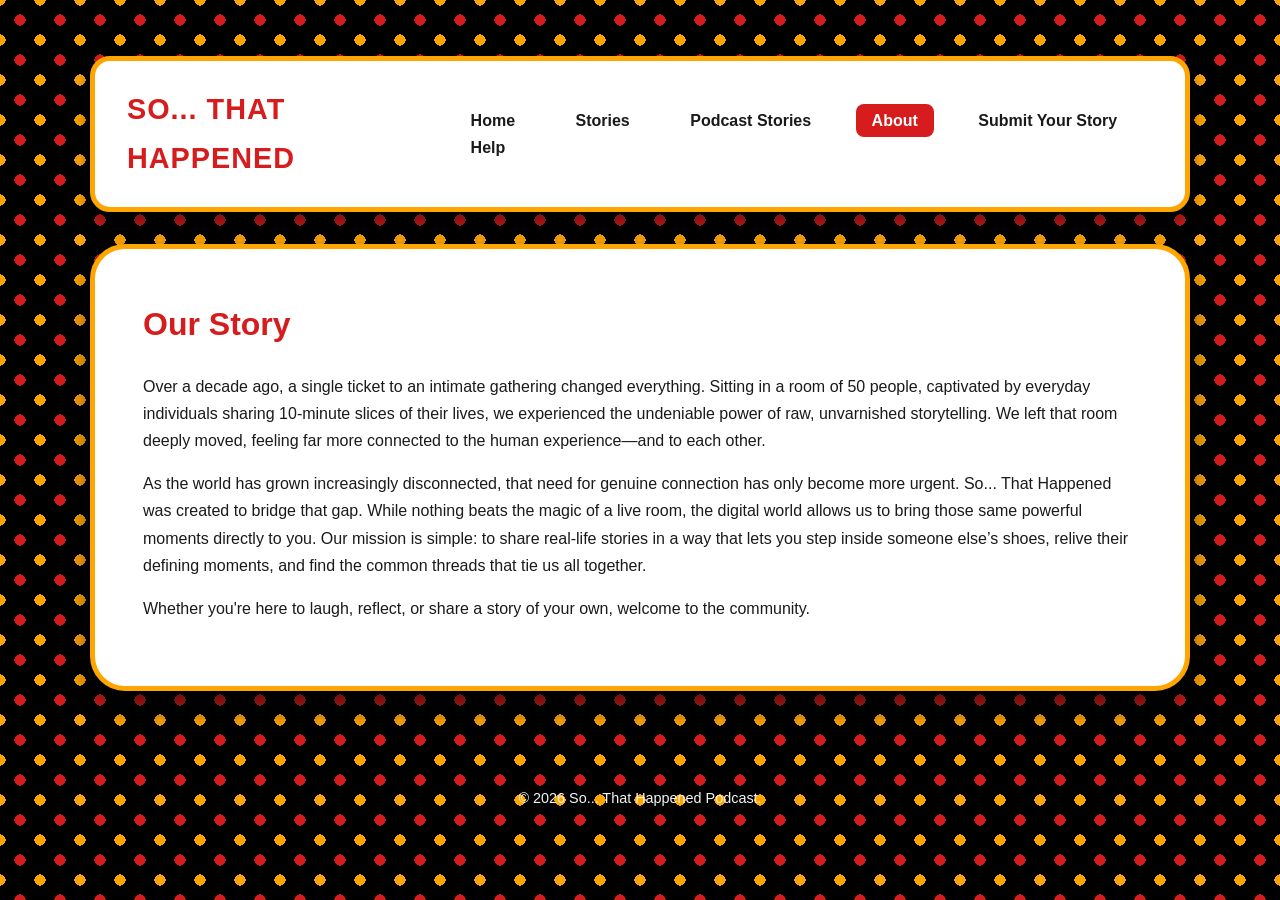
==== about.html @ afc2580c "Add files via upload" ====
<!DOCTYPE html>
<html lang="en">
<head>
    <meta charset="UTF-8">
    <meta name="viewport" content="width=device-width, initial-scale=1.0">
    <title>About Us | So... That Happened</title>
    <link rel="stylesheet" href="style.css">
</head>
<body>

    <div class="site-container">
        <header>
            <div class="logo">So... That Happened</div>
            <nav>
                <a href="index.html">Home</a>
                <a href="stories.html">Stories</a>
                <a href="podcast.html">Podcast Stories</a>
                <a href="about.html" class="active">About</a>
                <a href="submit.html">Submit Your Story</a>
                <a href="help.html">Help</a>
            </nav>
        </header>

        <main class="content-card">
            <h1>Our Story</h1>
            <p>Over a decade ago, a single ticket to an intimate gathering changed everything. Sitting in a room of 50 people, captivated by everyday individuals sharing 10-minute slices of their lives, we experienced the undeniable power of raw, unvarnished storytelling. We left that room deeply moved, feeling far more connected to the human experience—and to each other.</p>
            <p>As the world has grown increasingly disconnected, that need for genuine connection has only become more urgent. So... That Happened was created to bridge that gap. While nothing beats the magic of a live room, the digital world allows us to bring those same powerful moments directly to you. Our mission is simple: to share real-life stories in a way that lets you step inside someone else’s shoes, relive their defining moments, and find the common threads that tie us all together.</p>
            <p>Whether you're here to laugh, reflect, or share a story of your own, welcome to the community.</p>
        </main>

        <footer>
            <p>&copy; 2026 So... That Happened Podcast.</p>
        </footer>
    </div>

</body>
</html>
---- style.css ----
/* Theme Palette & Global Styling */
:root {
    --primary-red: #D61C1C;
    --accent-gold: #FFA500;
    --bg-dark: #000000;
    --card-white: #FFFFFF;
    --text-dark: #1A1A1A;
    --text-light: #F5F5F5;
}

body {
    margin: 0;
    padding: 0;
    font-family: 'Segoe UI', Roboto, Helvetica, Arial, sans-serif;
    color: var(--text-dark);
    background-color: var(--bg-dark);
    background-image: radial-gradient(var(--primary-red) 20%, transparent 20%),
                      radial-gradient(var(--accent-gold) 20%, transparent 20%);
    background-size: 40px 40px;
    background-position: 0 0, 20px 20px;
    line-height: 1.7;
}

.site-container {
    max-width: 1100px;
    margin: 2rem auto;
    padding: 1.5rem;
}

header {
    background: var(--card-white);
    border: 5px solid var(--accent-gold);
    border-radius: 20px;
    padding: 1.5rem 2rem;
    display: flex;
    justify-content: space-between;
    align-items: center;
    box-shadow: 0 10px 20px rgba(0,0,0,0.5);
    margin-bottom: 2rem;
}

.logo {
    font-size: 1.8rem;
    font-weight: 800;
    color: var(--primary-red);
    text-transform: uppercase;
    letter-spacing: 1px;
}

nav a {
    text-decoration: none;
    color: var(--text-dark);
    font-weight: 600;
    margin-left: 1.5rem;
    padding: 0.5rem 1rem;
    border-radius: 8px;
    transition: all 0.3s ease;
}

nav a:hover, nav a.active {
    background-color: var(--primary-red);
    color: var(--card-white);
}

.content-card {
    background: var(--card-white);
    border: 5px solid var(--accent-gold);
    border-radius: 35px;
    padding: 3rem;
    margin-bottom: 2rem;
    box-shadow: 0 15px 30px rgba(0,0,0,0.6);
}

h1, h2, h3 {
    color: var(--primary-red);
    margin-top: 0;
}

.media-block {
    background: #F9F9F9;
    border-left: 6px solid var(--primary-red);
    padding: 1.5rem;
    border-radius: 12px;
    margin: 1.5rem 0;
}

audio, video {
    width: 100%;
    margin-top: 1rem;
}

.grid {
    display: grid;
    grid-template-columns: repeat(auto-fit, minmax(300px, 1fr));
    gap: 2rem;
    margin-top: 2rem;
}

.story-excerpt-card {
    background: #FCFCFC;
    border: 2px solid #EEE;
    border-radius: 15px;
    padding: 1.5rem;
    transition: transform 0.2s;
}

.story-excerpt-card:hover {
    transform: translateY(-5px);
    border-color: var(--accent-gold);
}

.form-group {
    margin-bottom: 1.5rem;
}

label {
    display: block;
    font-weight: 600;
    margin-bottom: 0.5rem;
    color: var(--primary-red);
}

input[type="text"], input[type="email"], textarea, select {
    width: 100%;
    padding: 0.8rem;
    border: 2px solid #DDD;
    border-radius: 8px;
    box-sizing: border-box;
    font-size: 1rem;
}

input:focus, textarea:focus {
    outline: none;
    border-color: var(--primary-red);
}

button {
    background-color: var(--primary-red);
    color: var(--card-white);
    border: none;
    padding: 1rem 2rem;
    font-size: 1.1rem;
    font-weight: bold;
    border-radius: 10px;
    cursor: pointer;
    box-shadow: 0 4px 10px rgba(214, 28, 28, 0.3);
}

button:hover {
    background-color: #B51414;
}

footer {
    text-align: center;
    color: var(--text-light);
    margin-top: 4rem;
    padding: 1rem;
    font-size: 0.9rem;
}
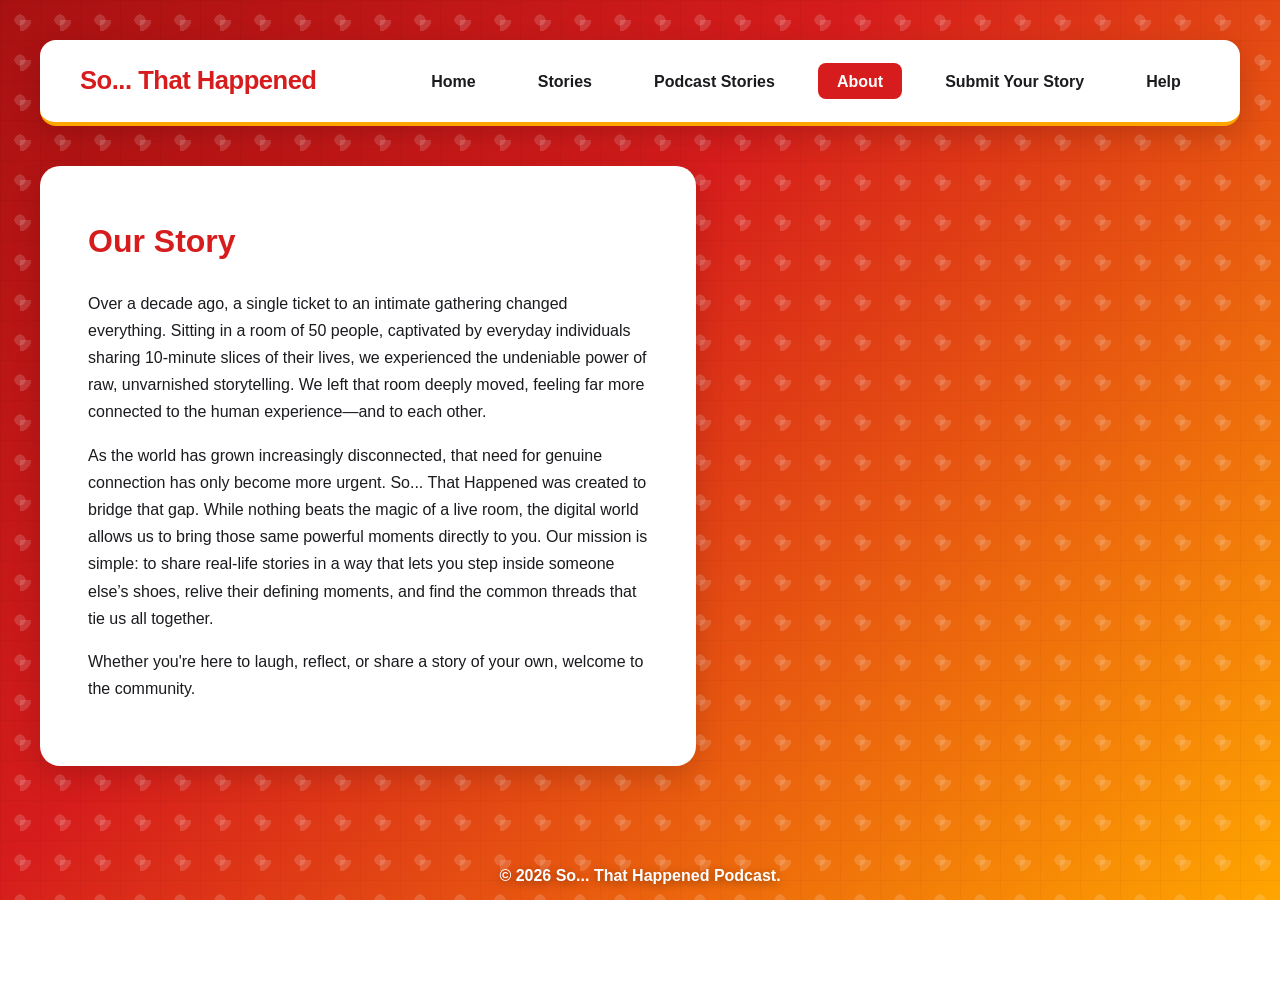
==== commit 0b6069fa: "Add files via upload" ====
--- a/about.html
+++ b/about.html
@@ -4,6 +4,8 @@
     <meta charset="UTF-8">
     <meta name="viewport" content="width=device-width, initial-scale=1.0">
     <title>About Us | So... That Happened</title>
+<!-- Browser Tab Favicon Integration -->
+<link rel="icon" type="image/jpeg" href="favicon.jpg">
     <link rel="stylesheet" href="style.css">
 </head>
 <body>
--- a/style.css
+++ b/style.css
@@ -1,11 +1,14 @@
-/* Theme Palette & Global Styling */
+/* "So... That Happened" Clean & Professional Theme */
 :root {
     --primary-red: #D61C1C;
     --accent-gold: #FFA500;
-    --bg-dark: #000000;
+    
+    /* Content Containers & UI Surfaces */
     --card-white: #FFFFFF;
-    --text-dark: #1A1A1A;
-    --text-light: #F5F5F5;
+    --text-dark: #1A1A1F;
+    --text-muted: #575766;
+    --border-light: #EBEAE6;
+    --shadow-soft: 0 10px 30px rgba(0, 0, 0, 0.15);
 }
 
 body {
@@ -13,48 +16,63 @@
     padding: 0;
     font-family: 'Segoe UI', Roboto, Helvetica, Arial, sans-serif;
     color: var(--text-dark);
-    background-color: var(--bg-dark);
-    background-image: radial-gradient(var(--primary-red) 20%, transparent 20%),
-                      radial-gradient(var(--accent-gold) 20%, transparent 20%);
-    background-size: 40px 40px;
-    background-position: 0 0, 20px 20px;
+    min-height: 100vh;
+    box-sizing: border-box;
+
+    /* REVENUE-QUALITY BACKGROUND: Your exact gradient & cross-pattern geometry kept intact */
+    background-image: 
+        radial-gradient(circle at 50% 50%, rgba(255, 255, 255, 0.15) 20%, transparent 20%),
+        radial-gradient(circle at 0 0, rgba(255, 255, 255, 0.15) 20%, transparent 20%),
+        linear-gradient(to right, rgba(0, 0, 0, 0.03) 1px, transparent 1px),
+        linear-gradient(to bottom, rgba(0, 0, 0, 0.03) 1px, transparent 1px),
+        linear-gradient(135deg, #A81111 0%, var(--primary-red) 40%, var(--accent-gold) 100%);
+    
+    background-size: 40px 40px, 40px 40px, 40px 40px, 40px 40px, 100% 100%;
+    background-position: 0 0, 20px 20px, 0 0, 0 0, 0 0;
+    background-attachment: fixed;
+    
     line-height: 1.7;
 }
 
+/* Structural Grid Wrapper */
 .site-container {
-    max-width: 1100px;
-    margin: 2rem auto;
-    padding: 1.5rem;
-}
-
+    max-width: 1200px;
+    margin: 0 auto;
+    padding: 2.5rem 1.5rem;
+    display: grid;
+    grid-template-columns: 1.3fr 1fr;
+    gap: 2.5rem;
+    align-items: start;
+}
+
+/* Header & Clean Navigation */
 header {
-    background: var(--card-white);
-    border: 5px solid var(--accent-gold);
-    border-radius: 20px;
-    padding: 1.5rem 2rem;
+    grid-column: span 2;
+    background: var(--card-white);
+    border-bottom: 4px solid var(--accent-gold); /* Subtle flat branding rule */
+    border-radius: 16px;
+    padding: 1.2rem 2.5rem;
     display: flex;
     justify-content: space-between;
     align-items: center;
-    box-shadow: 0 10px 20px rgba(0,0,0,0.5);
-    margin-bottom: 2rem;
+    box-shadow: var(--shadow-soft);
 }
 
 .logo {
-    font-size: 1.8rem;
+    font-size: 1.6rem;
     font-weight: 800;
     color: var(--primary-red);
-    text-transform: uppercase;
-    letter-spacing: 1px;
+    letter-spacing: -0.5px;
 }
 
 nav a {
     text-decoration: none;
     color: var(--text-dark);
     font-weight: 600;
-    margin-left: 1.5rem;
-    padding: 0.5rem 1rem;
+    margin-left: 1.2rem;
+    padding: 0.6rem 1.2rem;
     border-radius: 8px;
-    transition: all 0.3s ease;
+    transition: all 0.2s ease-in-out;
 }
 
 nav a:hover, nav a.active {
@@ -62,98 +80,168 @@
     color: var(--card-white);
 }
 
+/* Main Text Content Display Panel (Left) */
 .content-card {
     background: var(--card-white);
-    border: 5px solid var(--accent-gold);
-    border-radius: 35px;
+    border-radius: 20px;
     padding: 3rem;
-    margin-bottom: 2rem;
-    box-shadow: 0 15px 30px rgba(0,0,0,0.6);
-}
-
+    box-shadow: var(--shadow-soft);
+}
+
+/* Sidebar Column Layout (Right) */
+.sidebar-panel {
+    display: flex;
+    flex-direction: column;
+    gap: 2rem;
+}
+
+/* Clean Oval Pill Buttons */
+.pill-link-card {
+    background: var(--card-white);
+    border: 2px solid var(--border-light);
+    border-radius: 100px; /* Seamless geometric capsule curvature */
+    padding: 1.5rem 2rem;
+    text-align: center;
+    box-shadow: 0 4px 15px rgba(0, 0, 0, 0.05);
+    font-size: 1.2rem;
+    font-weight: 700;
+    color: var(--text-dark);
+    text-decoration: none;
+    display: block;
+    transition: all 0.2s ease-in-out;
+}
+
+.pill-link-card:hover {
+    border-color: var(--accent-gold);
+    color: var(--primary-red);
+    transform: translateY(-2px);
+    box-shadow: 0 8px 25px rgba(255, 165, 0, 0.12);
+}
+
+/* Branding Content Block (Bottom Right) */
+.branding-card {
+    background: var(--card-white);
+    border-radius: 20px;
+    padding: 2.5rem;
+    text-align: center;
+    box-shadow: var(--shadow-soft);
+    border-top: 5px solid var(--primary-red); /* Clean alignment accent line */
+}
+
+/* Interactive Content Blocks */
+.media-block {
+    background: #FAF9F5;
+    border-left: 5px solid var(--primary-red);
+    padding: 1.5rem;
+    border-radius: 12px;
+    margin-top: 2rem;
+}
+
+audio, video {
+    width: 100%;
+}
+
+/* Typography Rules */
 h1, h2, h3 {
     color: var(--primary-red);
     margin-top: 0;
-}
-
-.media-block {
-    background: #F9F9F9;
-    border-left: 6px solid var(--primary-red);
-    padding: 1.5rem;
-    border-radius: 12px;
-    margin: 1.5rem 0;
-}
-
-audio, video {
-    width: 100%;
-    margin-top: 1rem;
-}
-
-.grid {
-    display: grid;
-    grid-template-columns: repeat(auto-fit, minmax(300px, 1fr));
-    gap: 2rem;
-    margin-top: 2rem;
-}
-
-.story-excerpt-card {
-    background: #FCFCFC;
-    border: 2px solid #EEE;
-    border-radius: 15px;
-    padding: 1.5rem;
-    transition: transform 0.2s;
-}
-
-.story-excerpt-card:hover {
-    transform: translateY(-5px);
-    border-color: var(--accent-gold);
-}
-
+    font-weight: 700;
+}
+
+/* Input Fields & Forms */
 .form-group {
     margin-bottom: 1.5rem;
 }
 
-label {
-    display: block;
-    font-weight: 600;
-    margin-bottom: 0.5rem;
-    color: var(--primary-red);
-}
-
-input[type="text"], input[type="email"], textarea, select {
-    width: 100%;
-    padding: 0.8rem;
-    border: 2px solid #DDD;
-    border-radius: 8px;
+input[type="text"], input[type="email"], textarea {
+    width: 100%;
+    padding: 0.9rem;
+    border: 2px solid var(--border-light);
+    border-radius: 10px;
     box-sizing: border-box;
     font-size: 1rem;
+    background-color: #FCFCFA;
+    transition: all 0.2s;
 }
 
 input:focus, textarea:focus {
     outline: none;
     border-color: var(--primary-red);
+    background-color: var(--card-white);
 }
 
 button {
     background-color: var(--primary-red);
     color: var(--card-white);
     border: none;
-    padding: 1rem 2rem;
+    padding: 1rem 2.2rem;
     font-size: 1.1rem;
-    font-weight: bold;
-    border-radius: 10px;
+    font-weight: 700;
+    border-radius: 12px;
     cursor: pointer;
-    box-shadow: 0 4px 10px rgba(214, 28, 28, 0.3);
+    box-shadow: 0 4px 14px rgba(214, 28, 28, 0.2);
+    transition: background-color 0.2s;
 }
 
 button:hover {
     background-color: #B51414;
 }
 
+/* Footer Element */
 footer {
+    grid-column: span 2;
     text-align: center;
-    color: var(--text-light);
-    margin-top: 4rem;
-    padding: 1rem;
-    font-size: 0.9rem;
-}
+    color: var(--card-white);
+    font-weight: 600;
+    padding: 2.5rem;
+    text-shadow: 0 2px 10px rgba(0,0,0,0.4);
+}
+
+/* Responsive Structural Fallbacks */
+@media (max-width: 768px) {
+    .site-container {
+        grid-template-columns: 1fr;
+        padding: 1rem;
+    }
+    header, footer, .site-container > * {
+        grid-column: span 1;
+    }
+}
+/* --- Brand Asset Integration Styles --- */
+
+/* Responsive Top Banner Formatting */
+.site-banner-container {
+    grid-column: span 2; /* Forces banner to span the full width of your two columns */
+    width: 100%;
+    margin-bottom: 1.5rem;
+    border-radius: 16px;
+    overflow: hidden;
+    box-shadow: var(--shadow-soft);
+    border-bottom: 4px solid var(--accent-gold); /* Gold separation accent line */
+}
+
+.site-banner-img {
+    width: 100%;
+    height: auto;
+    display: block;
+    object-fit: cover;
+}
+
+/* Sidebar Logo Image Formatting */
+.sidebar-logo-img {
+    width: 120px;
+    height: 120px;
+    border-radius: 50%; /* Perfect circle alignment */
+    border: 3px solid var(--accent-gold); /* Wraps logo in a professional gold frame */
+    box-shadow: 0 4px 10px rgba(0, 0, 0, 0.1);
+    display: inline-block;
+}
+
+/* Mobile responsive fixes for banner */
+@media (max-width: 768px) {
+    .site-banner-container {
+        grid-column: span 1;
+        border-radius: 8px;
+    }
+}
+
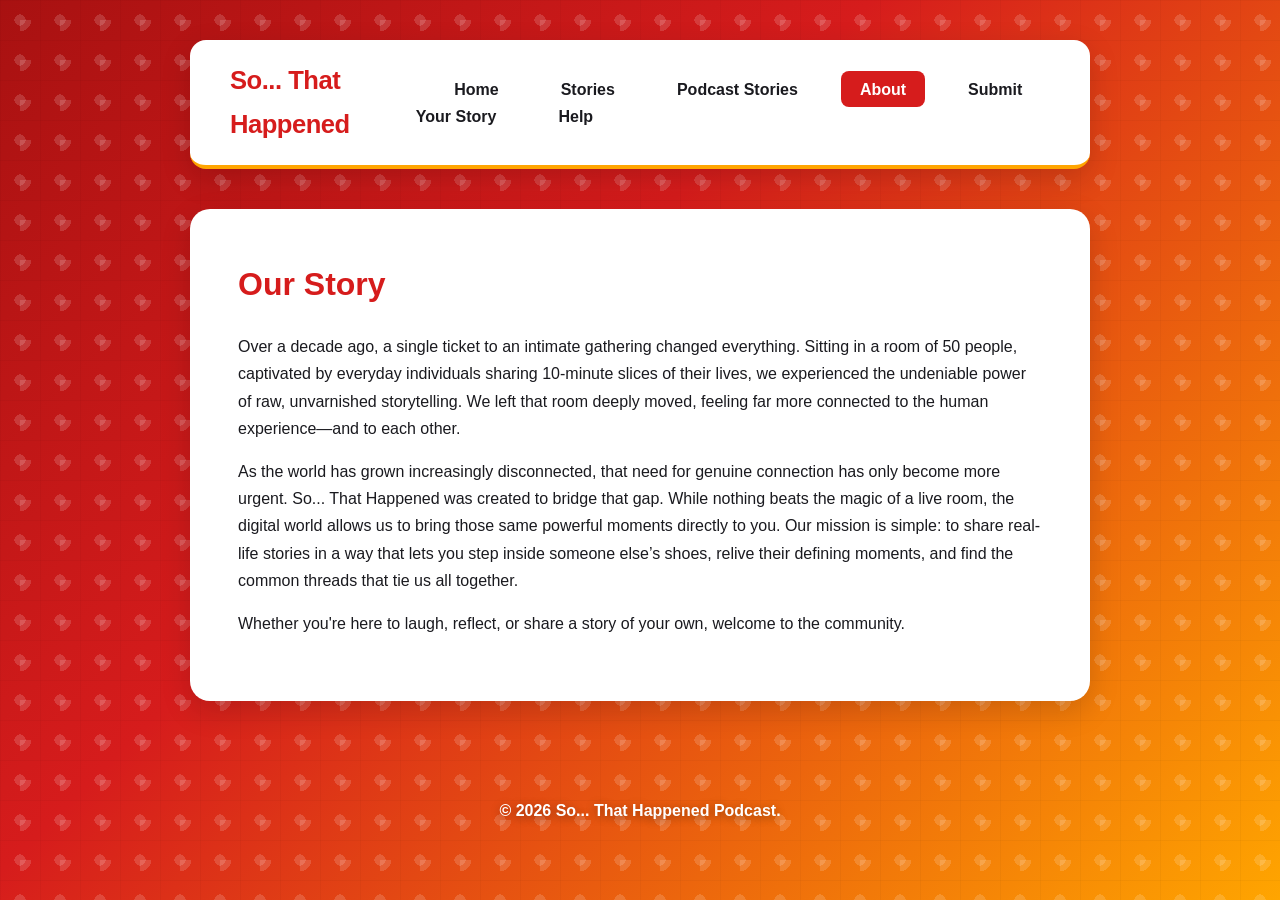
==== commit b0d8144c: "Add files via upload" ====
--- a/about.html
+++ b/about.html
@@ -9,7 +9,8 @@
     <link rel="stylesheet" href="style.css">
 </head>
 <body>
-
+<!-- Inside stories.html and about.html -->
+<body class="single-column-page">
     <div class="site-container">
         <header>
             <div class="logo">So... That Happened</div>
--- a/style.css
+++ b/style.css
@@ -244,4 +244,48 @@
         border-radius: 8px;
     }
 }
-
+/* --- Story Takeaway Block Formatting (White Background Fix) --- */
+.story-takeaway {
+    margin-top: 3rem;
+    padding: 2rem;
+    background-color: #FAF9F5; /* Warm, premium off-white that pops perfectly on pure white fields */
+    border-left: 5px solid var(--primary-red); /* Your signature red branding accent */
+    border-right: 1px solid var(--border-light);
+    border-top: 1px solid var(--border-light);
+    border-bottom: 1px solid var(--border-light);
+    border-radius: 0 16px 16px 0; /* Smooth curvature balancing your content card design */
+    box-shadow: inset 2px 2px 8px rgba(0, 0, 0, 0.02);
+}
+
+/* Moral Callout Text Formatting */
+.moral-callout p {
+    color: var(--text-muted) !important; /* Elegant dark slate gray for top-tier readability */
+    font-size: 1.15rem;
+    font-weight: 600;
+    line-height: 1.75;
+    margin: 0;
+    font-style: italic;
+}
+
+/* Subtle gold quote decoration to draw emphasis to your takeaway text */
+.moral-callout::before {
+    content: "“";
+    font-size: 3.5rem;
+    color: var(--accent-gold); /* Signature brand gold */
+    line-height: 0;
+    display: inline-block;
+    vertical-align: -1.5rem;
+    margin-right: 0.5rem;
+    font-family: Georgia, serif;
+}
+/* --- Single Column Display Override for Stories & About Pages --- */
+.single-column-page .site-container {
+    grid-template-columns: 1fr; /* Removes the 1.3fr 1fr split, forcing a single block column */
+    max-width: 900px;           /* Narrows the reading width so long lines are comfortable to read */
+}
+
+.single-column-page header, 
+.single-column-page footer {
+    grid-column: span 1;        /* Adjusts grid spacing boundaries safely */
+}
+
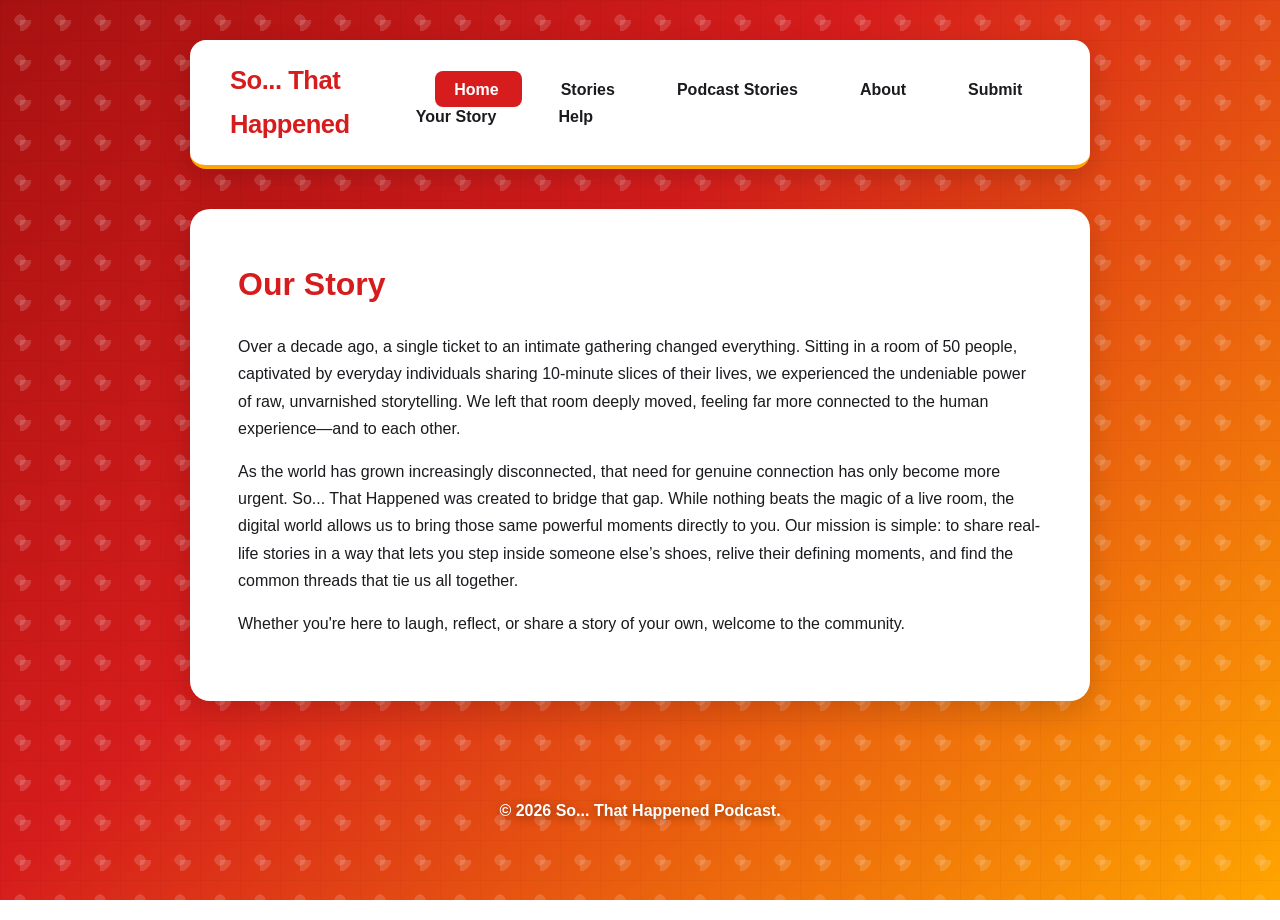
==== commit 6f99fdf0: "Add files via upload" ====
--- a/about.html
+++ b/about.html
@@ -7,22 +7,46 @@
 <!-- Browser Tab Favicon Integration -->
 <link rel="icon" type="image/jpeg" href="favicon.jpg">
     <link rel="stylesheet" href="style.css">
+
+<!-- Place this inside your <head> tag, right above your style.css link -->
+<link rel="stylesheet" href="https://cloudflare.com">
+
+
 </head>
 <body>
 <!-- Inside stories.html and about.html -->
 <body class="single-column-page">
     <div class="site-container">
-        <header>
-            <div class="logo">So... That Happened</div>
-            <nav>
-                <a href="index.html">Home</a>
-                <a href="stories.html">Stories</a>
-                <a href="podcast.html">Podcast Stories</a>
-                <a href="about.html" class="active">About</a>
-                <a href="submit.html">Submit Your Story</a>
-                <a href="help.html">Help</a>
-            </nav>
-        </header>
+
+<header>
+    <div class="logo">So... That Happened</div>
+    <nav>
+        <a href="index.html" class="active" title="Home">
+            <i class="fa-solid fa-house"></i>
+            <span>Home</span>
+        </a>
+        <a href="stories.html" title="Stories">
+            <i class="fa-solid fa-book-open"></i>
+            <span>Stories</span>
+        </a>
+        <a href="podcast.html" title="Podcast Stories">
+            <i class="fa-solid fa-microphone-lines"></i>
+            <span>Podcast Stories</span>
+        </a>
+        <a href="about.html" title="About">
+            <i class="fa-solid fa-circle-info"></i>
+            <span>About</span>
+        </a>
+        <a href="submit.html" title="Submit Your Story">
+            <i class="fa-solid fa-file-arrow-up"></i>
+            <span>Submit Your Story</span>
+        </a>
+        <a href="help.html" title="Help">
+            <i class="fa-solid fa-circle-question"></i>
+            <span>Help</span>
+        </a>
+    </nav>
+</header>
 
         <main class="content-card">
             <h1>Our Story</h1>
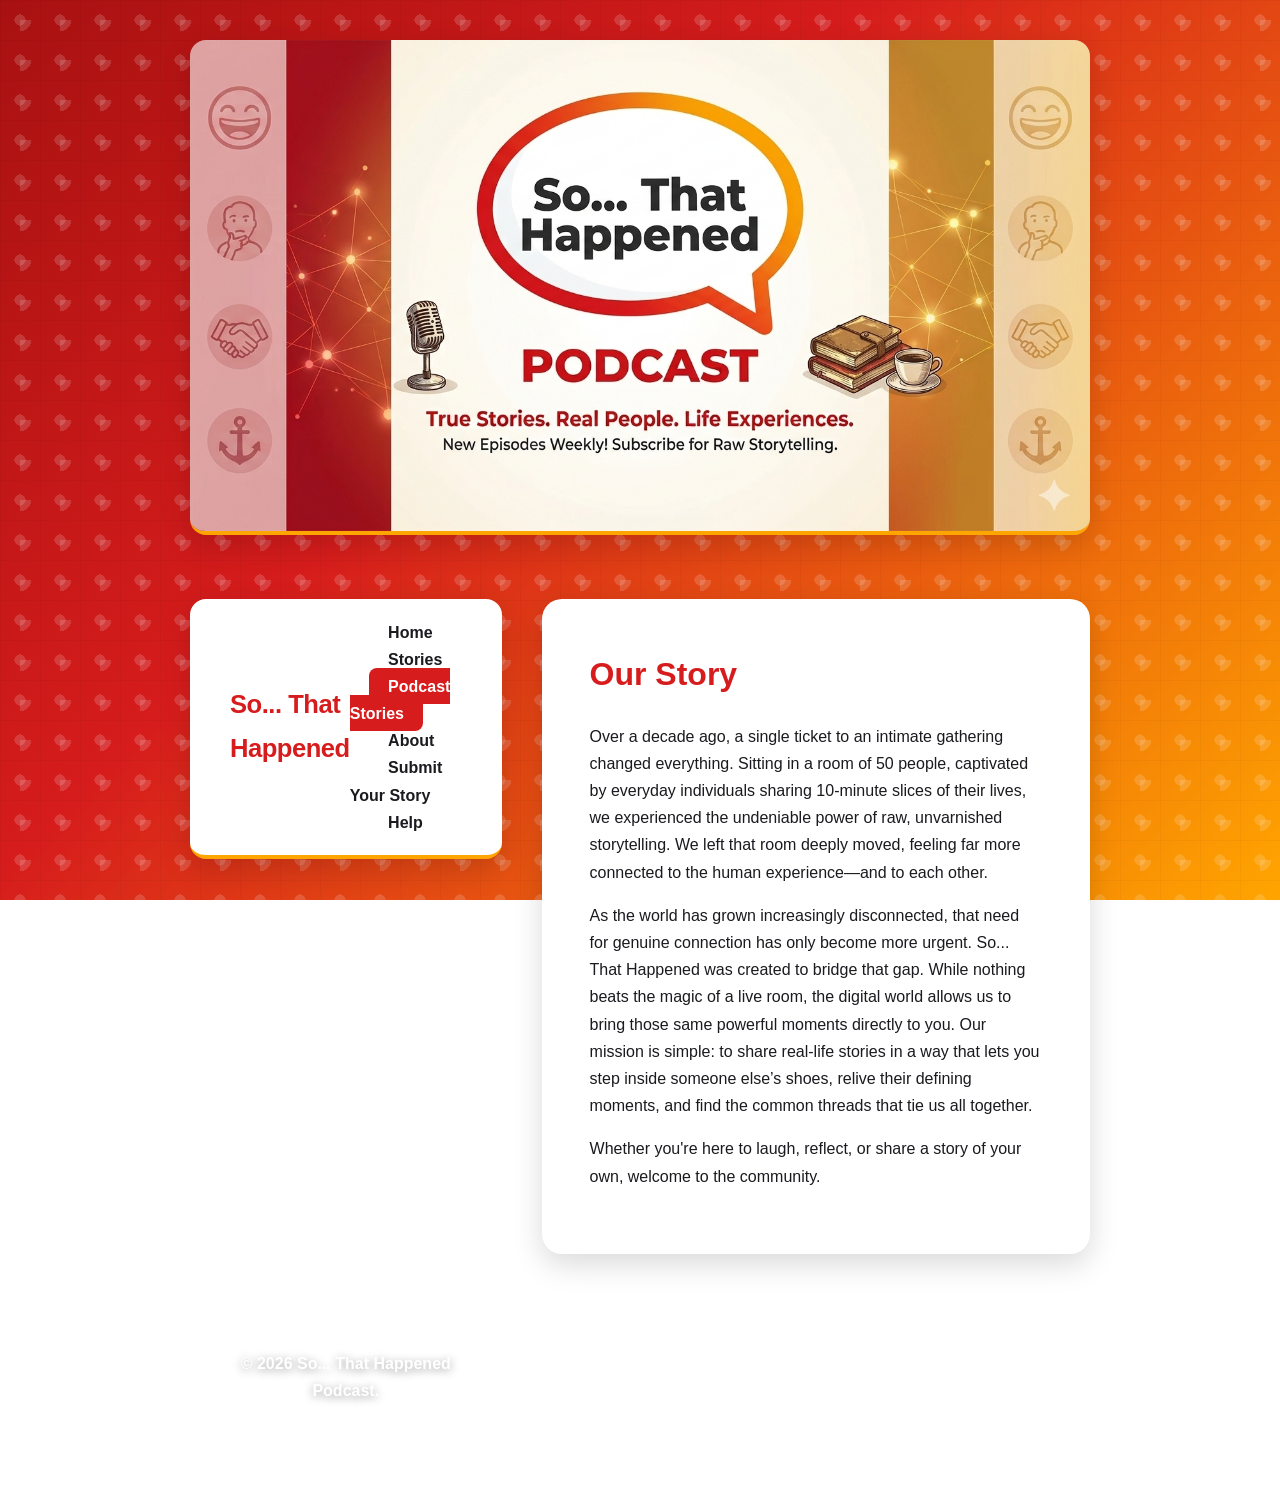
==== commit aa36ca79: "Add files via upload" ====
--- a/about.html
+++ b/about.html
@@ -7,47 +7,30 @@
 <!-- Browser Tab Favicon Integration -->
 <link rel="icon" type="image/jpeg" href="favicon.jpg">
     <link rel="stylesheet" href="style.css">
-
-<!-- Place this inside your <head> tag, right above your style.css link -->
-<link rel="stylesheet" href="https://cloudflare.com">
-
-
 </head>
 <body>
+
 <!-- Inside stories.html and about.html -->
 <body class="single-column-page">
     <div class="site-container">
-
-<header>
-    <div class="logo">So... That Happened</div>
-    <nav>
-        <a href="index.html" class="active" title="Home">
-            <i class="fa-solid fa-house"></i>
-            <span>Home</span>
-        </a>
-        <a href="stories.html" title="Stories">
-            <i class="fa-solid fa-book-open"></i>
-            <span>Stories</span>
-        </a>
-        <a href="podcast.html" title="Podcast Stories">
-            <i class="fa-solid fa-microphone-lines"></i>
-            <span>Podcast Stories</span>
-        </a>
-        <a href="about.html" title="About">
-            <i class="fa-solid fa-circle-info"></i>
-            <span>About</span>
-        </a>
-        <a href="submit.html" title="Submit Your Story">
-            <i class="fa-solid fa-file-arrow-up"></i>
-            <span>Submit Your Story</span>
-        </a>
-        <a href="help.html" title="Help">
-            <i class="fa-solid fa-circle-question"></i>
-            <span>Help</span>
-        </a>
-    </nav>
-</header>
-
+        
+        <!-- BRAND BANNER INTEGRATION: Widescreen banner at the top of the layout -->
+        <div class="site-banner-container">
+            <img src="sthp-banner.jpg" alt="So... That Happened Podcast Banner" class="site-banner-img">
+        </div>
+        
+        <!-- Site Header Navigation (Sits beneath the banner) -->
+        <header>
+            <div class="logo">So... That Happened</div>
+            <nav>
+                <a href="index.html">Home</a>
+                <a href="stories.html">Stories</a>
+                <a href="podcast.html" class="active">Podcast Stories</a>
+                <a href="about.html">About</a>
+                <a href="submit.html">Submit Your Story</a>
+                <a href="help.html">Help</a>
+            </nav>
+        </header>
         <main class="content-card">
             <h1>Our Story</h1>
             <p>Over a decade ago, a single ticket to an intimate gathering changed everything. Sitting in a room of 50 people, captivated by everyday individuals sharing 10-minute slices of their lives, we experienced the undeniable power of raw, unvarnished storytelling. We left that room deeply moved, feeling far more connected to the human experience—and to each other.</p>
--- a/style.css
+++ b/style.css
@@ -288,4 +288,3 @@
 .single-column-page footer {
     grid-column: span 1;        /* Adjusts grid spacing boundaries safely */
 }
-
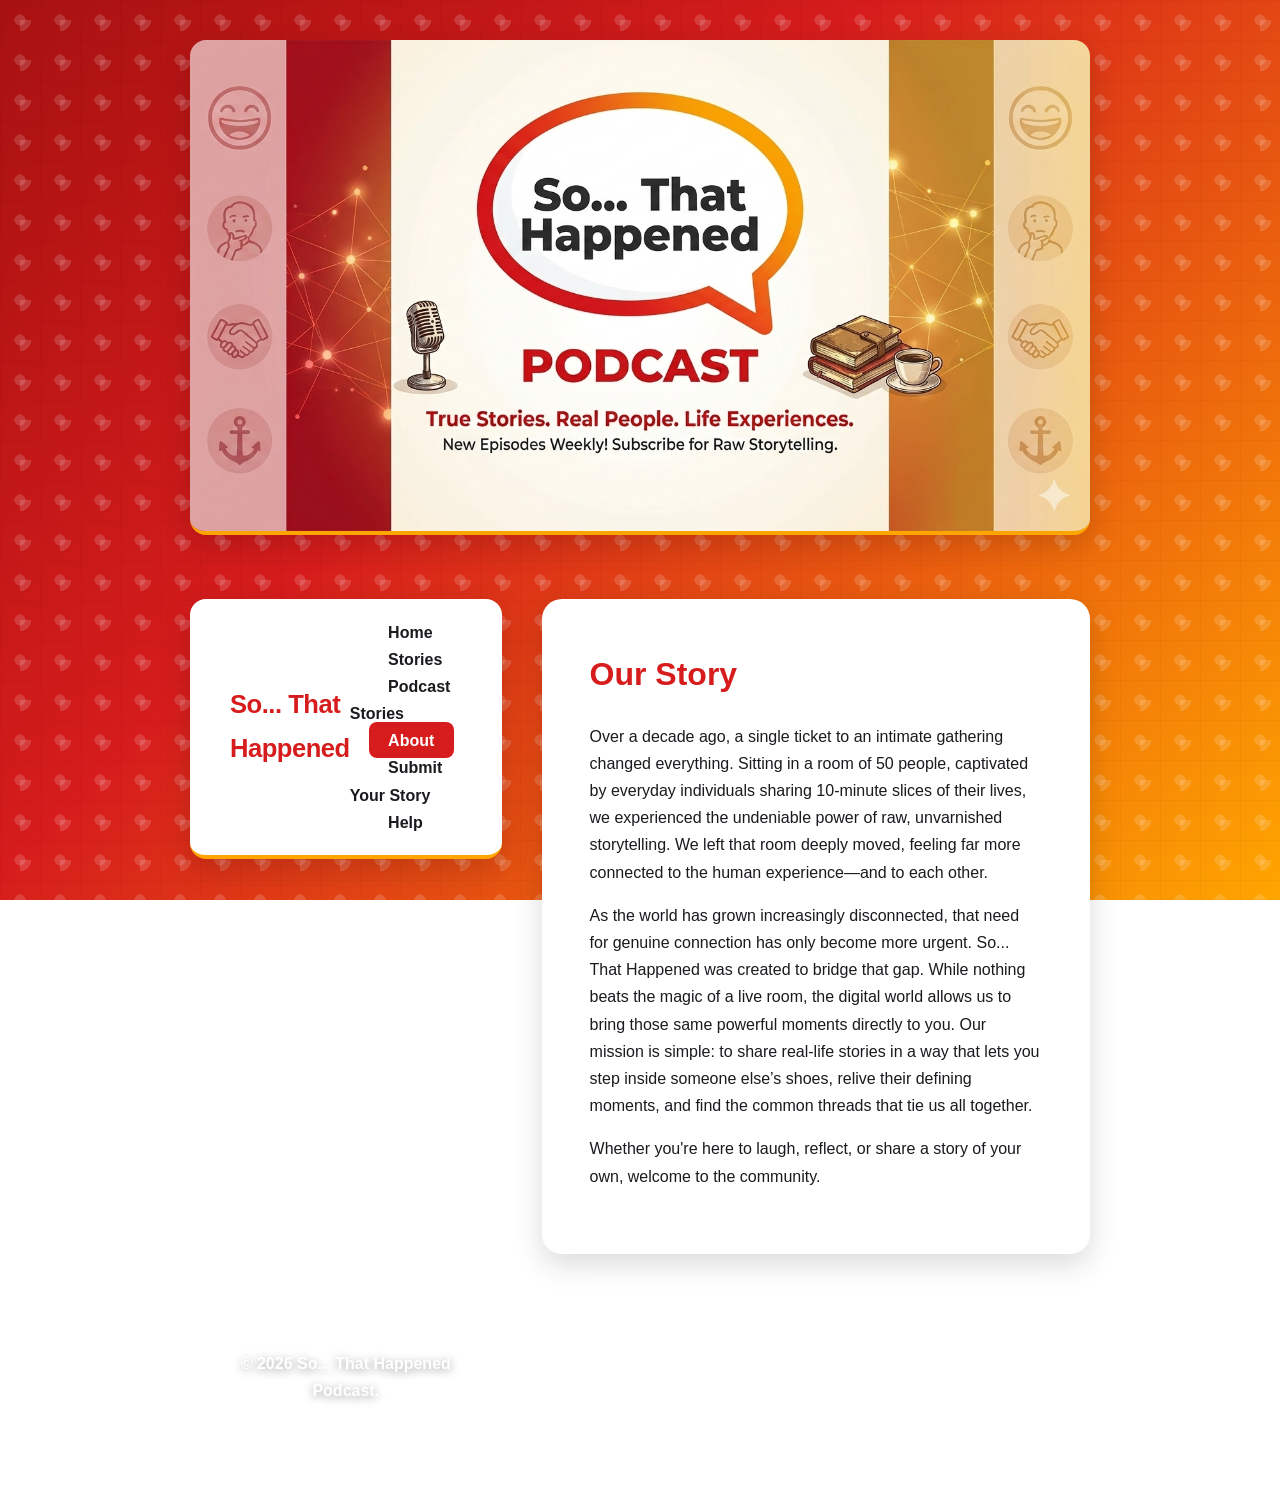
==== commit 0590ab62: "Add files via upload" ====
--- a/about.html
+++ b/about.html
@@ -25,8 +25,8 @@
             <nav>
                 <a href="index.html">Home</a>
                 <a href="stories.html">Stories</a>
-                <a href="podcast.html" class="active">Podcast Stories</a>
-                <a href="about.html">About</a>
+                <a href="podcast.html">Podcast Stories</a>
+                <a href="about.html" class="active">About</a>
                 <a href="submit.html">Submit Your Story</a>
                 <a href="help.html">Help</a>
             </nav>
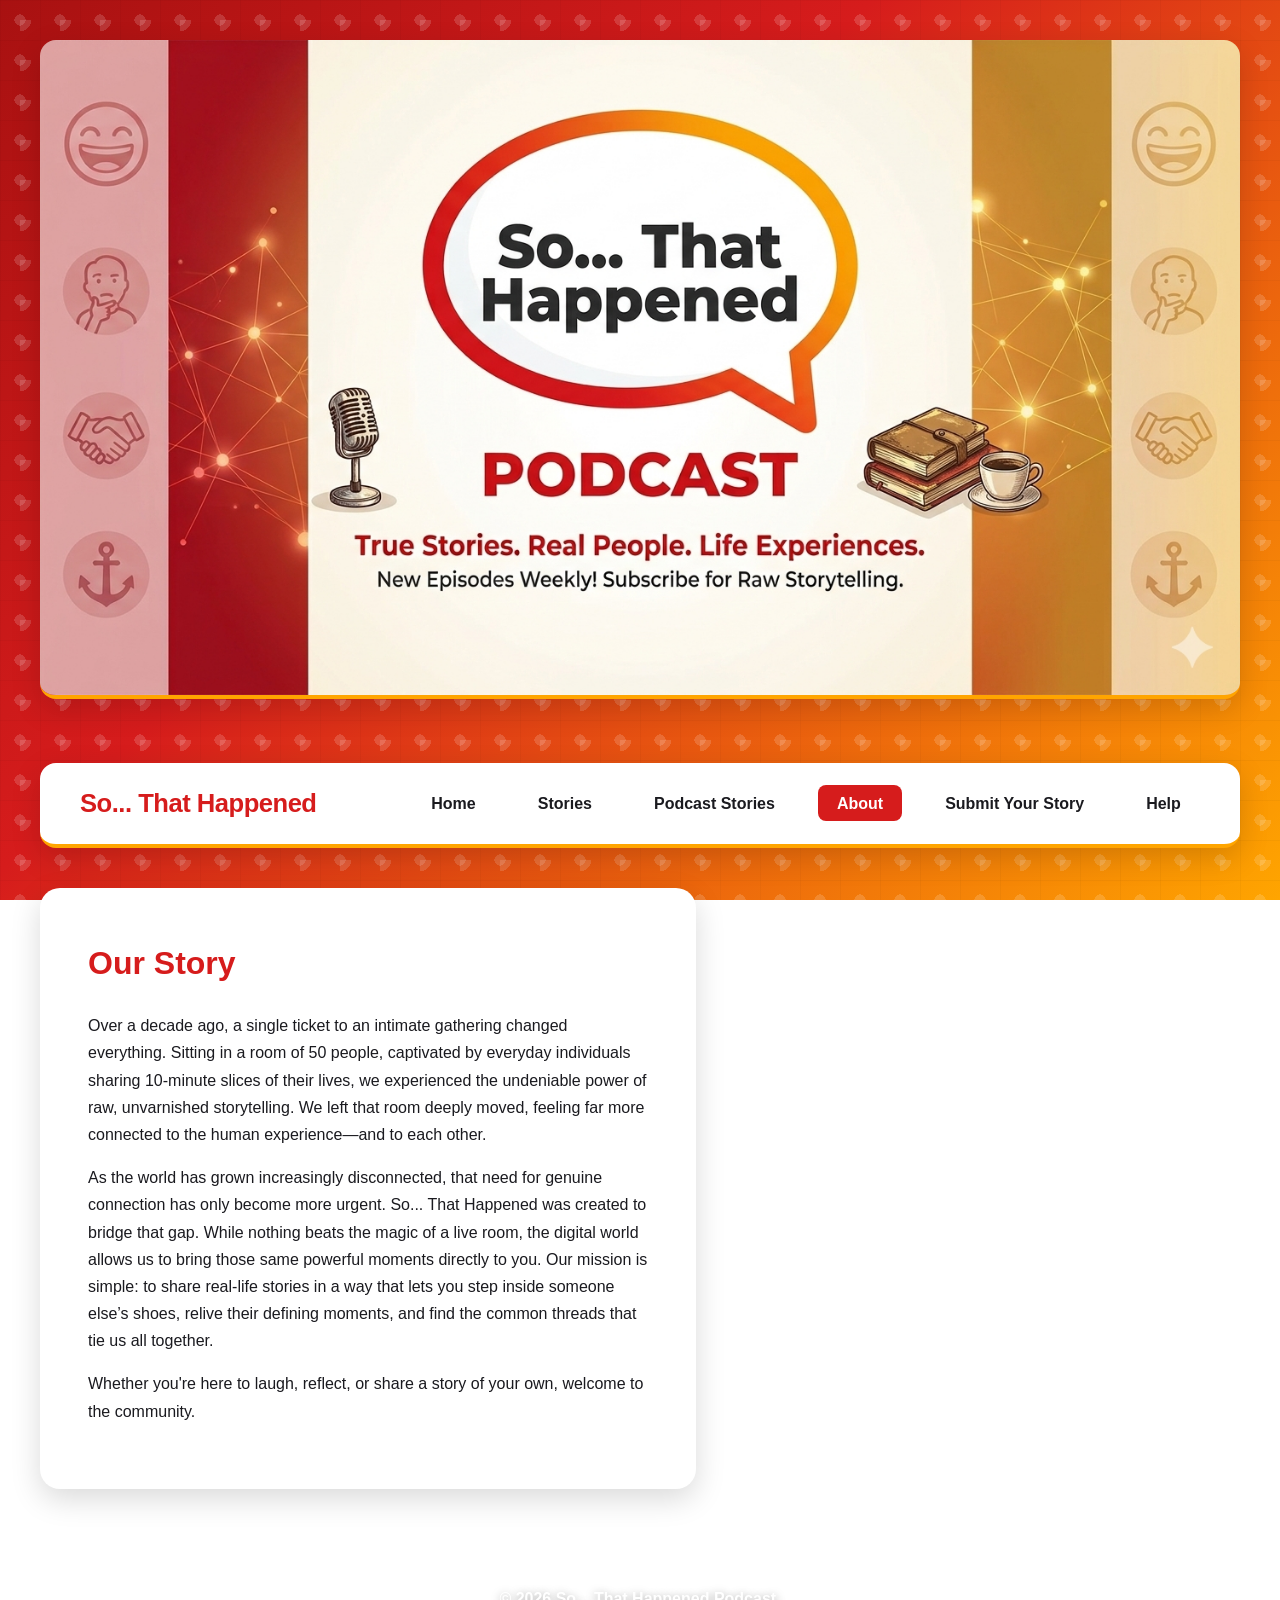
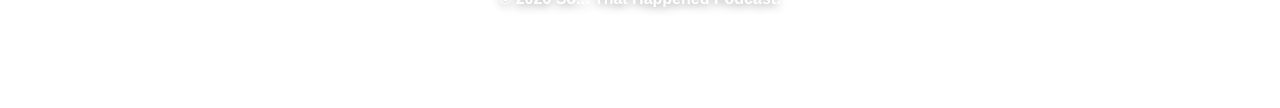
==== commit d684f065: "Add files via upload" ====
--- a/about.html
+++ b/about.html
@@ -10,8 +10,6 @@
 </head>
 <body>
 
-<!-- Inside stories.html and about.html -->
-<body class="single-column-page">
     <div class="site-container">
         
         <!-- BRAND BANNER INTEGRATION: Widescreen banner at the top of the layout -->
@@ -31,6 +29,7 @@
                 <a href="help.html">Help</a>
             </nav>
         </header>
+
         <main class="content-card">
             <h1>Our Story</h1>
             <p>Over a decade ago, a single ticket to an intimate gathering changed everything. Sitting in a room of 50 people, captivated by everyday individuals sharing 10-minute slices of their lives, we experienced the undeniable power of raw, unvarnished storytelling. We left that room deeply moved, feeling far more connected to the human experience—and to each other.</p>
--- a/style.css
+++ b/style.css
@@ -277,14 +277,4 @@
     vertical-align: -1.5rem;
     margin-right: 0.5rem;
     font-family: Georgia, serif;
-}
-/* --- Single Column Display Override for Stories & About Pages --- */
-.single-column-page .site-container {
-    grid-template-columns: 1fr; /* Removes the 1.3fr 1fr split, forcing a single block column */
-    max-width: 900px;           /* Narrows the reading width so long lines are comfortable to read */
-}
-
-.single-column-page header, 
-.single-column-page footer {
-    grid-column: span 1;        /* Adjusts grid spacing boundaries safely */
-}
+
